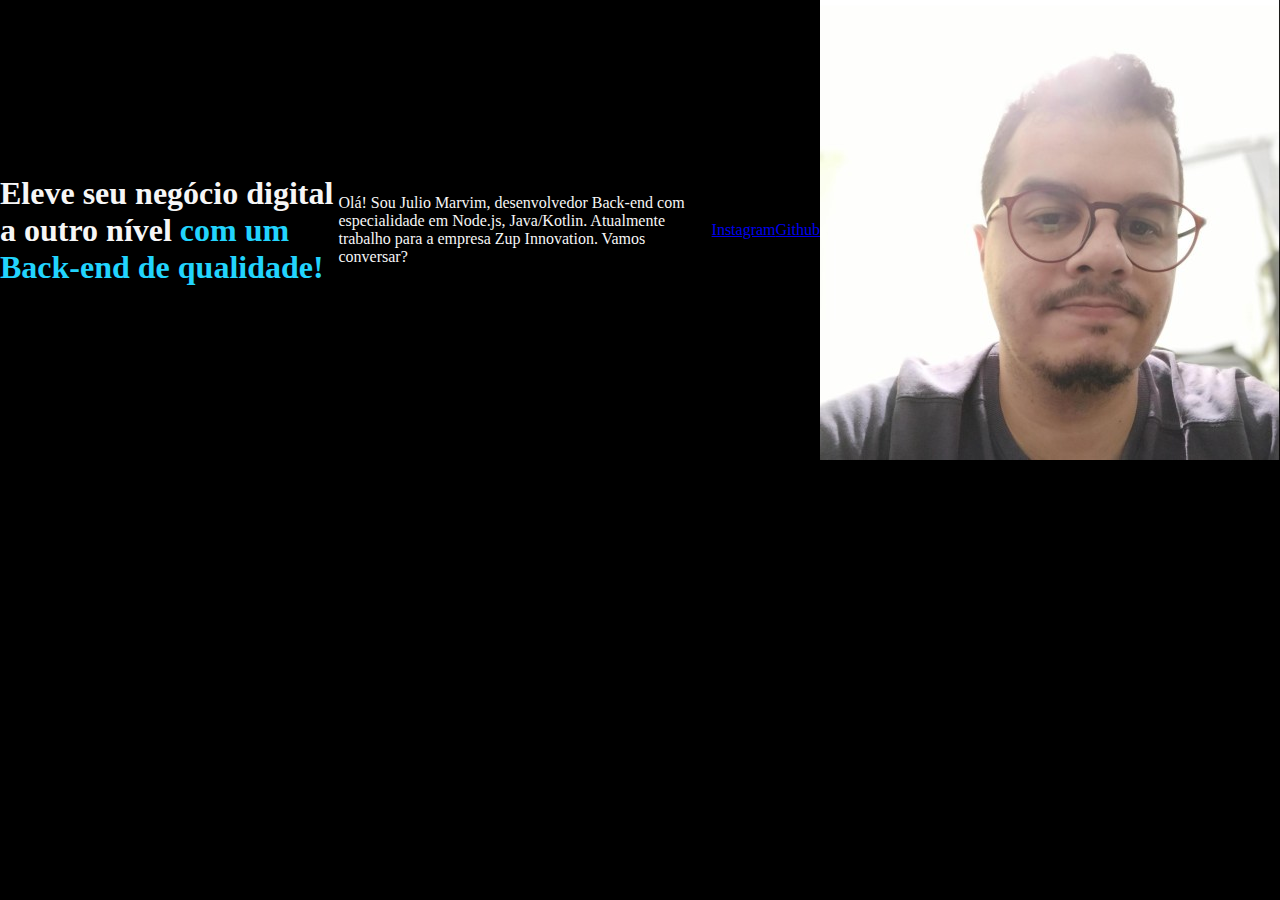
==== index.html @ 953b55dd "feat: alinha elementos visuais" ====
<!DOCTYPE html>
<html lang="pt-br">
<head>
    <meta charset="UTF-8">
    <meta http-equiv="X-UA-Compatible" content="IE=edge">
    <meta name="viewport" content="width=device-width, initial-scale=1.0">
    <link rel="stylesheet" href="style.css">
    <title>Protifolio</title>
</head>
<body>
    <header></header>
    <main class="apresentacao">
        <h1>Eleve seu negócio digital a outro nível <strong class="titulo-destaque">
            com um Back-end de qualidade!</strong></h1>

            <p>Olá! Sou Julio Marvim, desenvolvedor Back-end com especialidade
            em Node.js, Java/Kotlin. Atualmente trabalho para a empresa Zup Innovation.
            Vamos conversar?</p>

            <a href="https://www.instagram.com/jmarvim/">Instagram</a>
            <a href="https://github.com/julioMarvim">Github</a>
            <img src="julio-perfil.jpg" alt="Foto de Julio Marvim">
    </main>
    <footer></footer>
</body>
</html>
---- style.css ----
* {
    margin: 0;
    padding: 0;
}

body{
    height: 100vh;
    background-color: #000000;
    color: #F6F6F6;
    box-sizing: border-box;
}

.titulo-destaque{
    color: #22D4FD;
}

.apresentacao {
    display: flex;
    align-items: center;
}
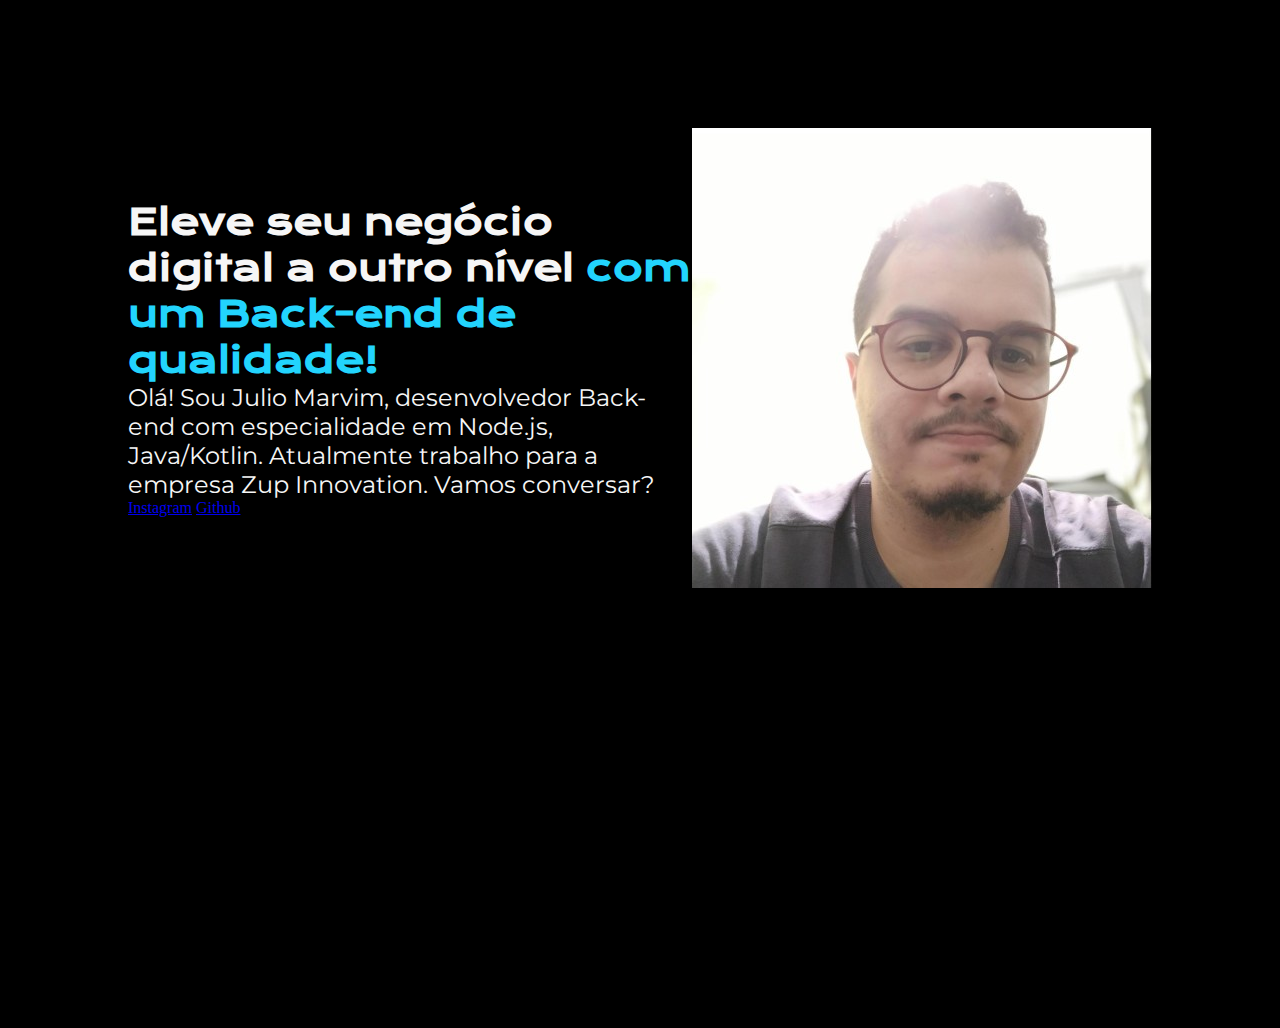
==== commit 9b30d56d: "feat: estilizando fonts" ====
--- a/index.html
+++ b/index.html
@@ -10,15 +10,17 @@
 <body>
     <header></header>
     <main class="apresentacao">
-        <h1>Eleve seu negócio digital a outro nível <strong class="titulo-destaque">
-            com um Back-end de qualidade!</strong></h1>
-
-            <p>Olá! Sou Julio Marvim, desenvolvedor Back-end com especialidade
-            em Node.js, Java/Kotlin. Atualmente trabalho para a empresa Zup Innovation.
-            Vamos conversar?</p>
-
-            <a href="https://www.instagram.com/jmarvim/">Instagram</a>
-            <a href="https://github.com/julioMarvim">Github</a>
+        <section class="apresentacao__conteudo">
+                <h1 class="apresentacao__conteudo__titulo">Eleve seu negócio digital a outro nível <strong class="titulo-destaque">
+                com um Back-end de qualidade!</strong></h1>
+    
+                <p class="apresentacao__conteudo__texto">Olá! Sou Julio Marvim, desenvolvedor Back-end com especialidade
+                em Node.js, Java/Kotlin. Atualmente trabalho para a empresa Zup Innovation.
+                Vamos conversar?</p>
+    
+                <a href="https://www.instagram.com/jmarvim/">Instagram</a>
+                <a href="https://github.com/julioMarvim">Github</a>
+        </section>
             <img src="julio-perfil.jpg" alt="Foto de Julio Marvim">
     </main>
     <footer></footer>
--- a/style.css
+++ b/style.css
@@ -1,3 +1,5 @@
+@import url('https://fonts.googleapis.com/css2?family=Krona+One&family=Montserrat&display=swap');
+
 * {
     margin: 0;
     padding: 0;
@@ -15,6 +17,22 @@
 }
 
 .apresentacao {
+    margin: 10%;
     display: flex;
     align-items: center;
+    justify-content: space-between;
+}
+
+.apresentacao__conteudo{
+    width: 615px;
+}
+
+.apresentacao__conteudo__titulo{
+    font-size: 36px;
+    font-family: 'Krona One';
+}
+
+.apresentacao__conteudo__texto{
+    font-size: 24px;
+    font-family: 'Montserrat';
 }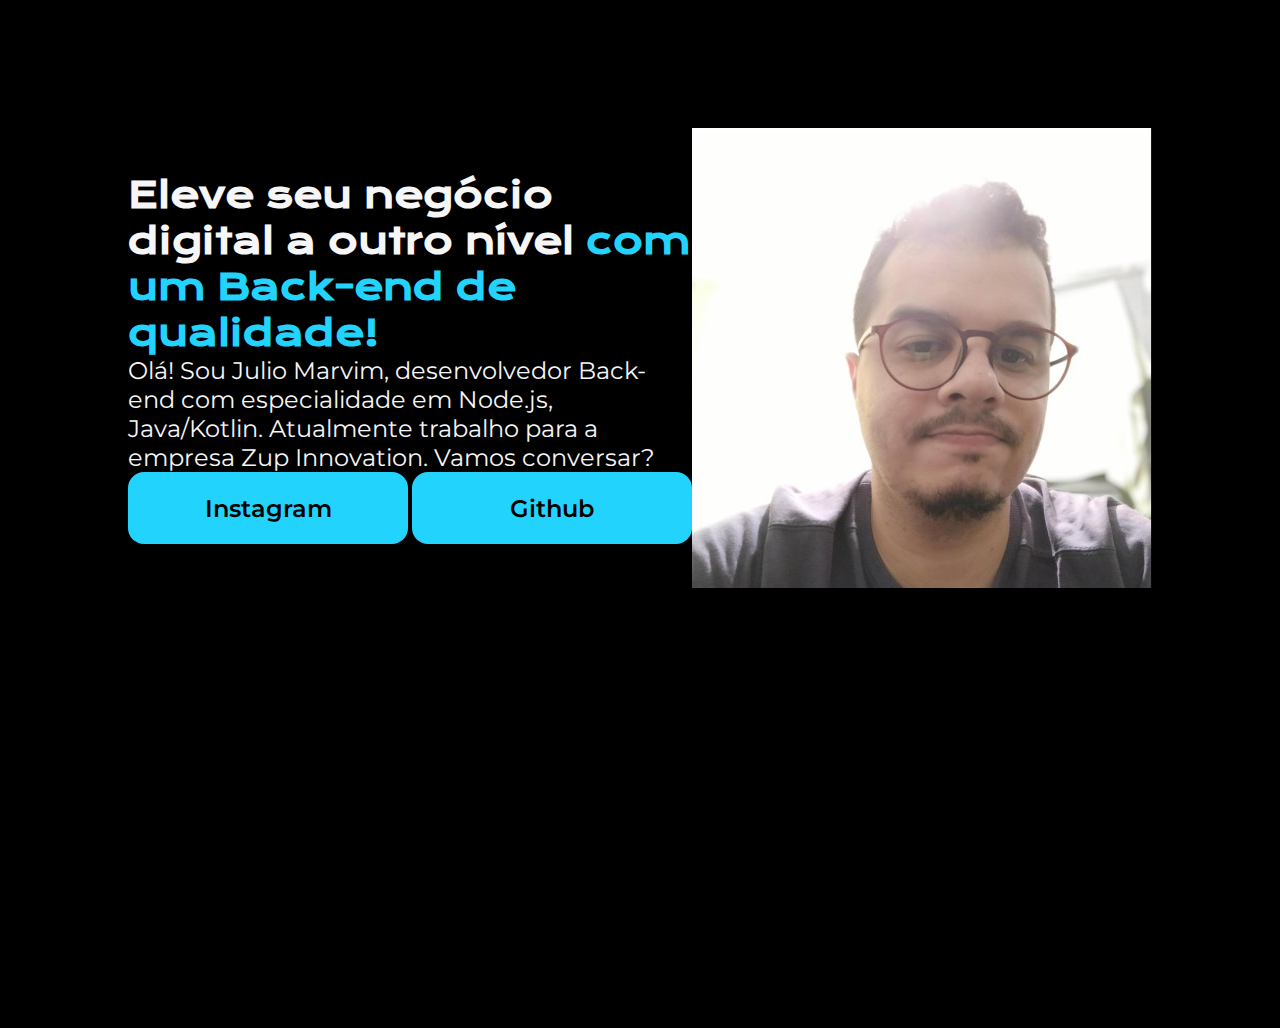
==== commit 5719336d: "feat: estiliza botoes" ====
--- a/index.html
+++ b/index.html
@@ -18,8 +18,10 @@
                 em Node.js, Java/Kotlin. Atualmente trabalho para a empresa Zup Innovation.
                 Vamos conversar?</p>
     
-                <a href="https://www.instagram.com/jmarvim/">Instagram</a>
-                <a href="https://github.com/julioMarvim">Github</a>
+                <div class="apresentacao__links">
+                    <a class="apresentacao__links__link" href="https://www.instagram.com/jmarvim/">Instagram</a>
+                    <a class="apresentacao__links__link" href="https://github.com/julioMarvim">Github</a>
+                </div>
         </section>
             <img src="julio-perfil.jpg" alt="Foto de Julio Marvim">
     </main>
--- a/style.css
+++ b/style.css
@@ -1,4 +1,4 @@
-@import url('https://fonts.googleapis.com/css2?family=Krona+One&family=Montserrat&display=swap');
+@import url('https://fonts.googleapis.com/css2?family=Krona+One&family=Montserrat:wght@400;600&display=swap');
 
 * {
     margin: 0;
@@ -34,5 +34,23 @@
 
 .apresentacao__conteudo__texto{
     font-size: 24px;
-    font-family: 'Montserrat';
+    font-family: 'Montserrat', 'sans-serife';
+}
+
+.apresentacao__links{
+    display: flex;
+    justify-content: space-between;
+}
+
+.apresentacao__links__link{
+    background-color: #22D4FD;
+    width: 280px;
+    border-radius: 16px;
+    text-align: center;
+    font-size: 24px;
+    font-weight: 600;
+    padding: 21.5px 0;
+    text-decoration: none;
+    color: #000000;
+    font-family: 'Montserrat', 'sans-serife';
 }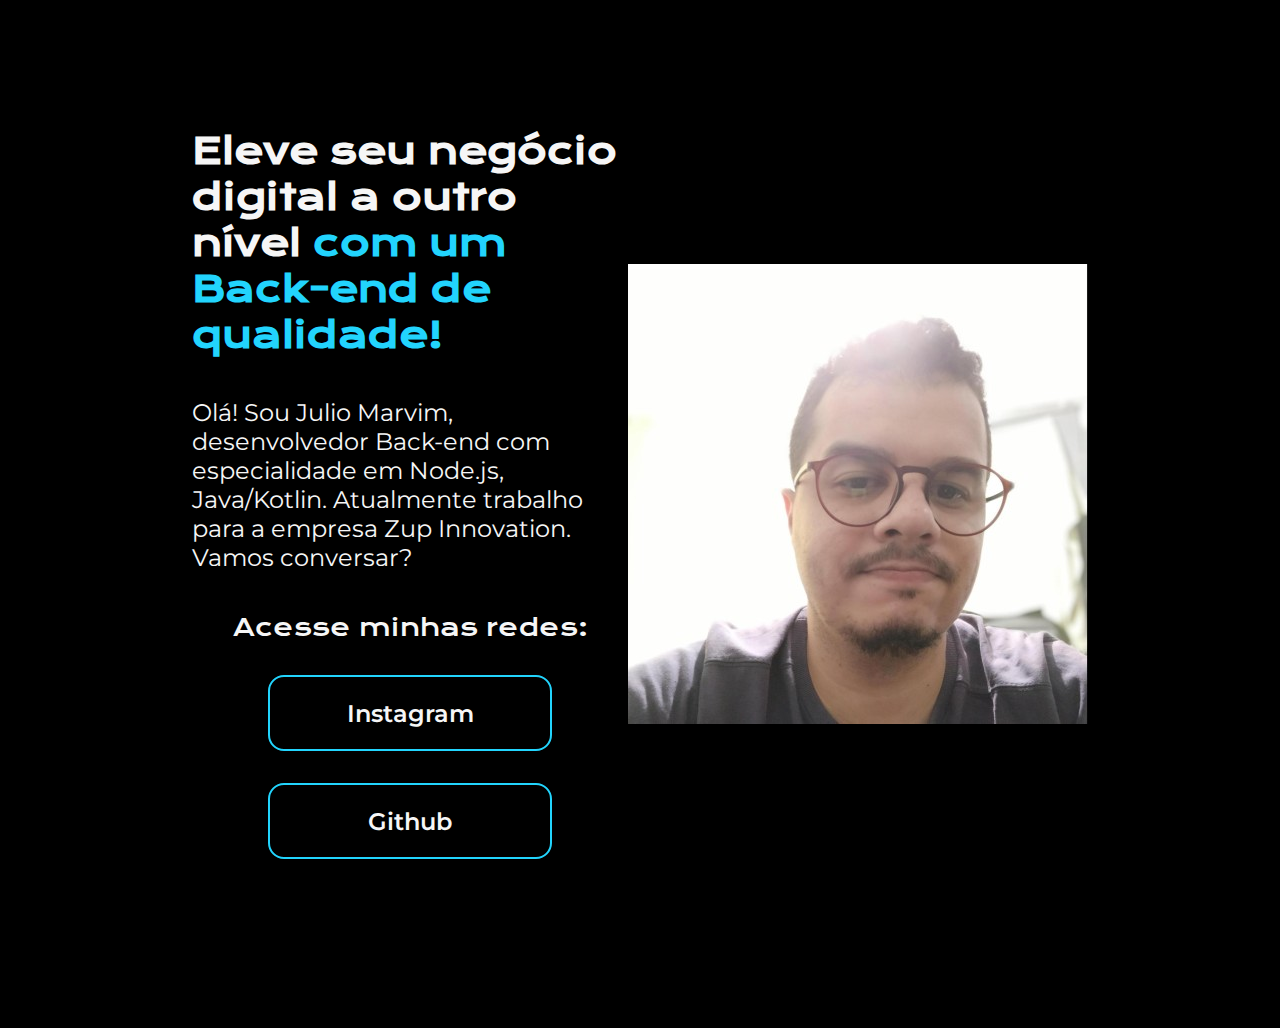
==== commit 1652635e: "feat: cria subtitulo e alinha botoes" ====
--- a/index.html
+++ b/index.html
@@ -19,6 +19,7 @@
                 Vamos conversar?</p>
     
                 <div class="apresentacao__links">
+                    <h3 class="apresentacao__links__subtitulo">Acesse minhas redes:</h3>
                     <a class="apresentacao__links__link" href="https://www.instagram.com/jmarvim/">Instagram</a>
                     <a class="apresentacao__links__link" href="https://github.com/julioMarvim">Github</a>
                 </div>
--- a/style.css
+++ b/style.css
@@ -17,7 +17,7 @@
 }
 
 .apresentacao {
-    margin: 10%;
+    margin: 10% 15%;
     display: flex;
     align-items: center;
     justify-content: space-between;
@@ -25,25 +25,37 @@
 
 .apresentacao__conteudo{
     width: 615px;
+    display: flex;
+    flex-direction: column;
+    gap: 40px;
 }
 
 .apresentacao__conteudo__titulo{
     font-size: 36px;
-    font-family: 'Krona One';
+    font-family: 'Krona One', sans-serife;
 }
 
 .apresentacao__conteudo__texto{
     font-size: 24px;
-    font-family: 'Montserrat', 'sans-serife';
+    font-family: 'Montserrat', sans-serife;
 }
 
 .apresentacao__links{
     display: flex;
-    justify-content: space-between;
+    flex-direction: column;
+    align-items: center;
+    gap: 32px;
+}
+
+.apresentacao__links__subtitulo{
+    font-family: 'Krona One', sans-serif;
+    font-weight: 400;
+    font-size: 24px;
 }
 
 .apresentacao__links__link{
-    background-color: #22D4FD;
+    /* background-color: #22D4FD; */
+    border: 2px solid #22D4FD;
     width: 280px;
     border-radius: 16px;
     text-align: center;
@@ -51,6 +63,6 @@
     font-weight: 600;
     padding: 21.5px 0;
     text-decoration: none;
-    color: #000000;
-    font-family: 'Montserrat', 'sans-serife';
+    color: #F6F6F6;
+    font-family: 'Montserrat', sans-serife;
 }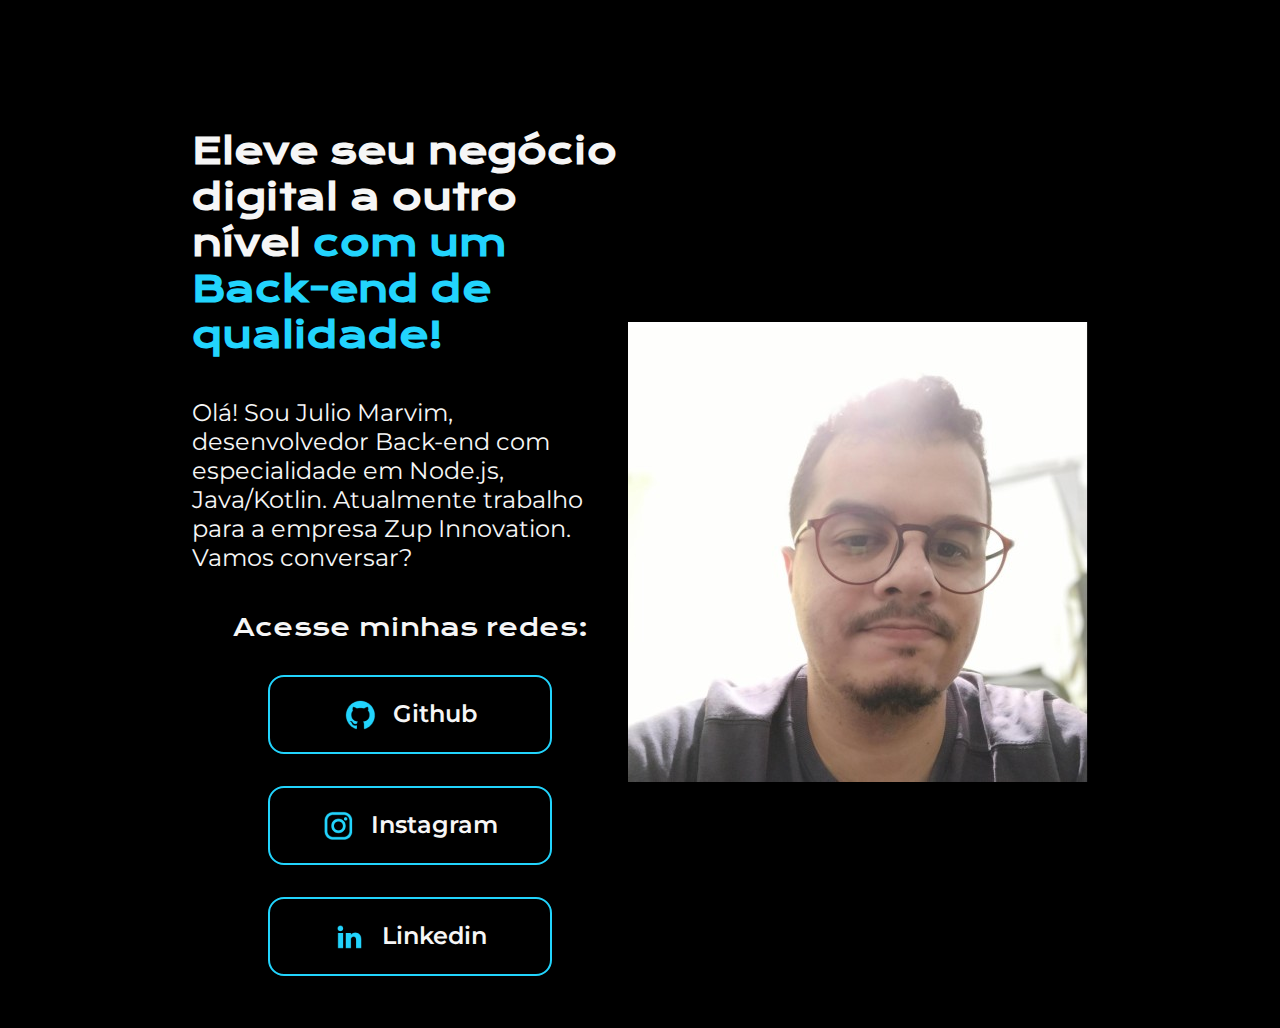
==== commit e8b1fef6: "feat: adiciona novos botoes e estiliza" ====
--- a/index.html
+++ b/index.html
@@ -20,11 +20,16 @@
     
                 <div class="apresentacao__links">
                     <h3 class="apresentacao__links__subtitulo">Acesse minhas redes:</h3>
-                    <a class="apresentacao__links__link" href="https://www.instagram.com/jmarvim/">Instagram</a>
-                    <a class="apresentacao__links__link" href="https://github.com/julioMarvim">Github</a>
+                    <a class="apresentacao__links__link" href="https://github.com/julioMarvim"> 
+                        <img src="assets/github.png">Github</a>
+                    <a class="apresentacao__links__link" href="https://www.instagram.com/jmarvim"> 
+                        <img src="assets/instagram.png">Instagram</a>
+                    <a class="apresentacao__links__link" href="https://br.linkedin.com/in/marvinsjulio"> 
+                        <img src="assets/linkedin.png">Linkedin</a>
+                    
                 </div>
         </section>
-            <img src="julio-perfil.jpg" alt="Foto de Julio Marvim">
+            <img src="assets/julio-perfil.jpg" alt="Foto de Julio Marvim">
     </main>
     <footer></footer>
 </body>
--- a/style.css
+++ b/style.css
@@ -55,6 +55,9 @@
 
 .apresentacao__links__link{
     /* background-color: #22D4FD; */
+    display: flex;
+    justify-content: center;
+    gap: 16px;
     border: 2px solid #22D4FD;
     width: 280px;
     border-radius: 16px;
@@ -65,4 +68,8 @@
     text-decoration: none;
     color: #F6F6F6;
     font-family: 'Montserrat', sans-serife;
+}
+
+.apresentacao__links__link:hover{
+    background-color: #272727;
 }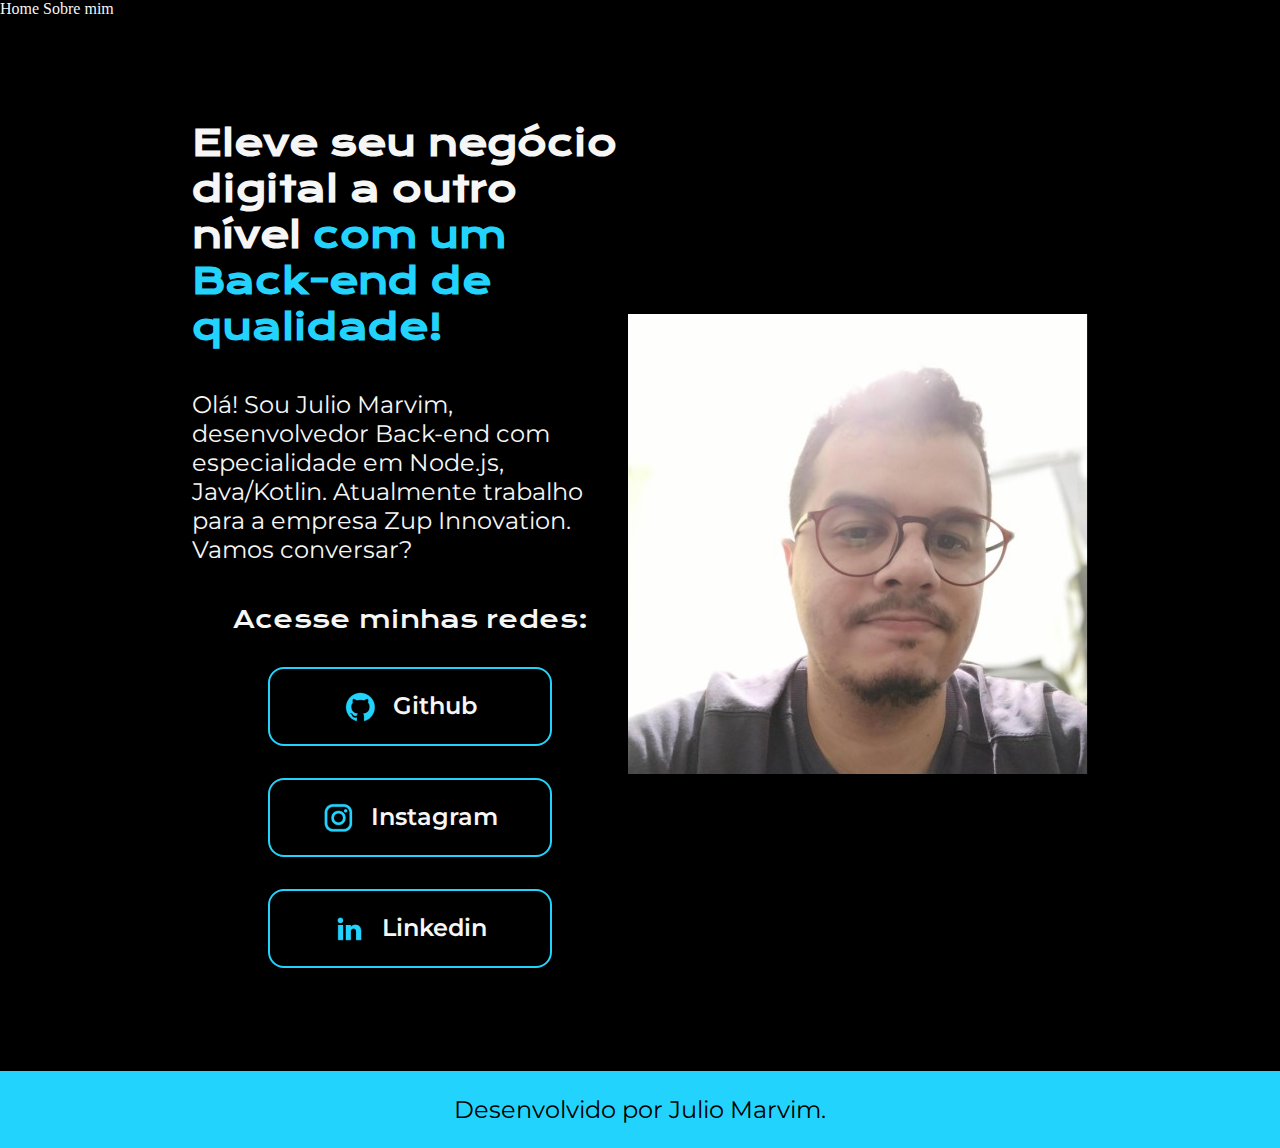
==== commit a3725686: "feat: implenta rodape" ====
--- a/index.html
+++ b/index.html
@@ -8,7 +8,12 @@
     <title>Protifolio</title>
 </head>
 <body>
-    <header></header>
+    <header class="cabecalho">
+        <nav class="cabecalho__menu">
+            <a class="cabecalho__menu__link">Home</a>
+            <a class="cabecalho__menu__link">Sobre mim</a>
+        </nav>
+    </header>
     <main class="apresentacao">
         <section class="apresentacao__conteudo">
                 <h1 class="apresentacao__conteudo__titulo">Eleve seu negócio digital a outro nível <strong class="titulo-destaque">
@@ -31,6 +36,8 @@
         </section>
             <img src="assets/julio-perfil.jpg" alt="Foto de Julio Marvim">
     </main>
-    <footer></footer>
+    <footer class="rodape">
+        <p>Desenvolvido por Julio Marvim.</p>
+    </footer>
 </body>
 </html>--- a/style.css
+++ b/style.css
@@ -6,7 +6,7 @@
 }
 
 body{
-    height: 100vh;
+    /* height: 100vh; */
     background-color: #000000;
     color: #F6F6F6;
     box-sizing: border-box;
@@ -17,7 +17,7 @@
 }
 
 .apresentacao {
-    margin: 10% 15%;
+    padding: 8% 15%;
     display: flex;
     align-items: center;
     justify-content: space-between;
@@ -72,4 +72,14 @@
 
 .apresentacao__links__link:hover{
     background-color: #272727;
+}
+
+.rodape{
+    color: #000000;
+    background-color: #22D4FD;
+    padding: 24px;
+    text-align: center;
+    font-family: 'Montserrat', sans-serif;
+    font-size: 24px;
+    font-weight: 400;
 }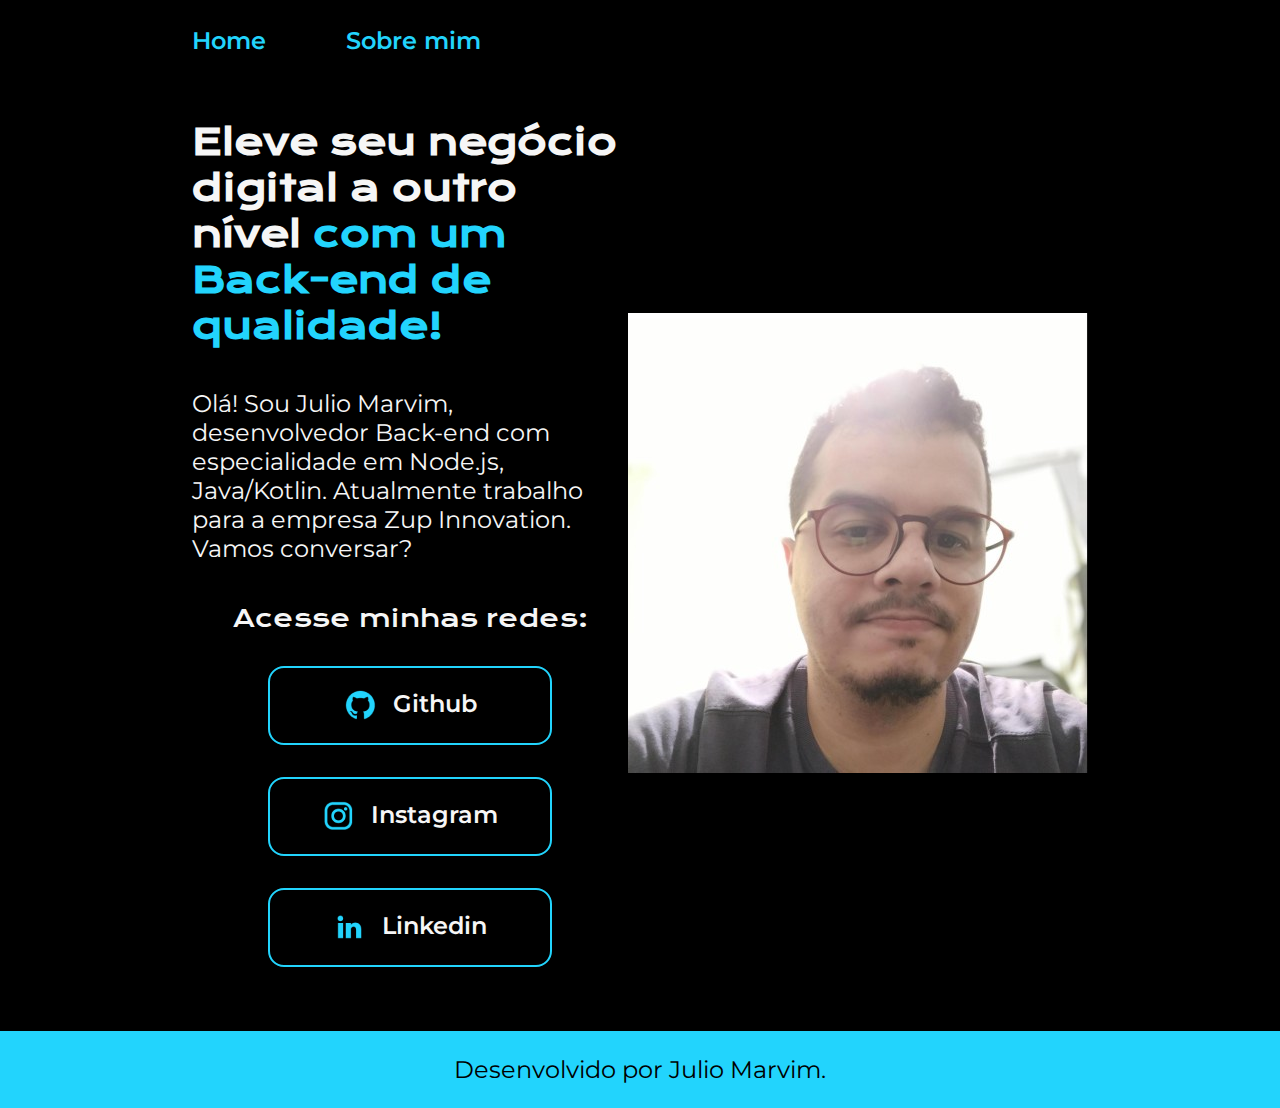
==== commit 85df27a4: "feat: cria pagina sobre" ====
--- a/index.html
+++ b/index.html
@@ -4,14 +4,14 @@
     <meta charset="UTF-8">
     <meta http-equiv="X-UA-Compatible" content="IE=edge">
     <meta name="viewport" content="width=device-width, initial-scale=1.0">
-    <link rel="stylesheet" href="style.css">
+    <link rel="stylesheet" href="styles/style.css">
     <title>Protifolio</title>
 </head>
 <body>
     <header class="cabecalho">
         <nav class="cabecalho__menu">
-            <a class="cabecalho__menu__link">Home</a>
-            <a class="cabecalho__menu__link">Sobre mim</a>
+            <a class="cabecalho__menu__link" href="index.html">Home</a>
+            <a class="cabecalho__menu__link" href="about.html">Sobre mim</a>
         </nav>
     </header>
     <main class="apresentacao">
--- a/styles/style.css
+++ b/styles/style.css
@@ -0,0 +1,101 @@
+@import url('https://fonts.googleapis.com/css2?family=Krona+One&family=Montserrat:wght@400;600&display=swap');
+
+* {
+    margin: 0;
+    padding: 0;
+}
+
+body{
+    /* height: 100vh; */
+    background-color: #000000;
+    color: #F6F6F6;
+    box-sizing: border-box;
+}
+.cabecalho{
+    padding: 2% 0 0 15%;
+}
+
+.cabecalho__menu{
+    display: flex;
+    gap: 80px;
+}
+
+.cabecalho__menu__link{
+    font-family: 'Montserrat', sans-serife;
+    font-size: 24px;
+    font-weight: 600;
+    color: #22D4FD;
+    text-decoration: none;
+}
+
+.titulo-destaque{
+    color: #22D4FD;
+}
+
+.apresentacao {
+    padding: 5% 15%;
+    display: flex;
+    align-items: center;
+    justify-content: space-between;
+}
+
+.apresentacao__conteudo{
+    width: 615px;
+    display: flex;
+    flex-direction: column;
+    gap: 40px;
+}
+
+.apresentacao__conteudo__titulo{
+    font-size: 36px;
+    font-family: 'Krona One', sans-serife;
+}
+
+.apresentacao__conteudo__texto{
+    font-size: 24px;
+    font-family: 'Montserrat', sans-serife;
+}
+
+.apresentacao__links{
+    display: flex;
+    flex-direction: column;
+    align-items: center;
+    gap: 32px;
+}
+
+.apresentacao__links__subtitulo{
+    font-family: 'Krona One', sans-serif;
+    font-weight: 400;
+    font-size: 24px;
+}
+
+.apresentacao__links__link{
+    /* background-color: #22D4FD; */
+    display: flex;
+    justify-content: center;
+    gap: 16px;
+    border: 2px solid #22D4FD;
+    width: 280px;
+    border-radius: 16px;
+    text-align: center;
+    font-size: 24px;
+    font-weight: 600;
+    padding: 21.5px 0;
+    text-decoration: none;
+    color: #F6F6F6;
+    font-family: 'Montserrat', sans-serife;
+}
+
+.apresentacao__links__link:hover{
+    background-color: #272727;
+}
+
+.rodape{
+    color: #000000;
+    background-color: #22D4FD;
+    padding: 24px;
+    text-align: center;
+    font-family: 'Montserrat', sans-serif;
+    font-size: 24px;
+    font-weight: 400;
+}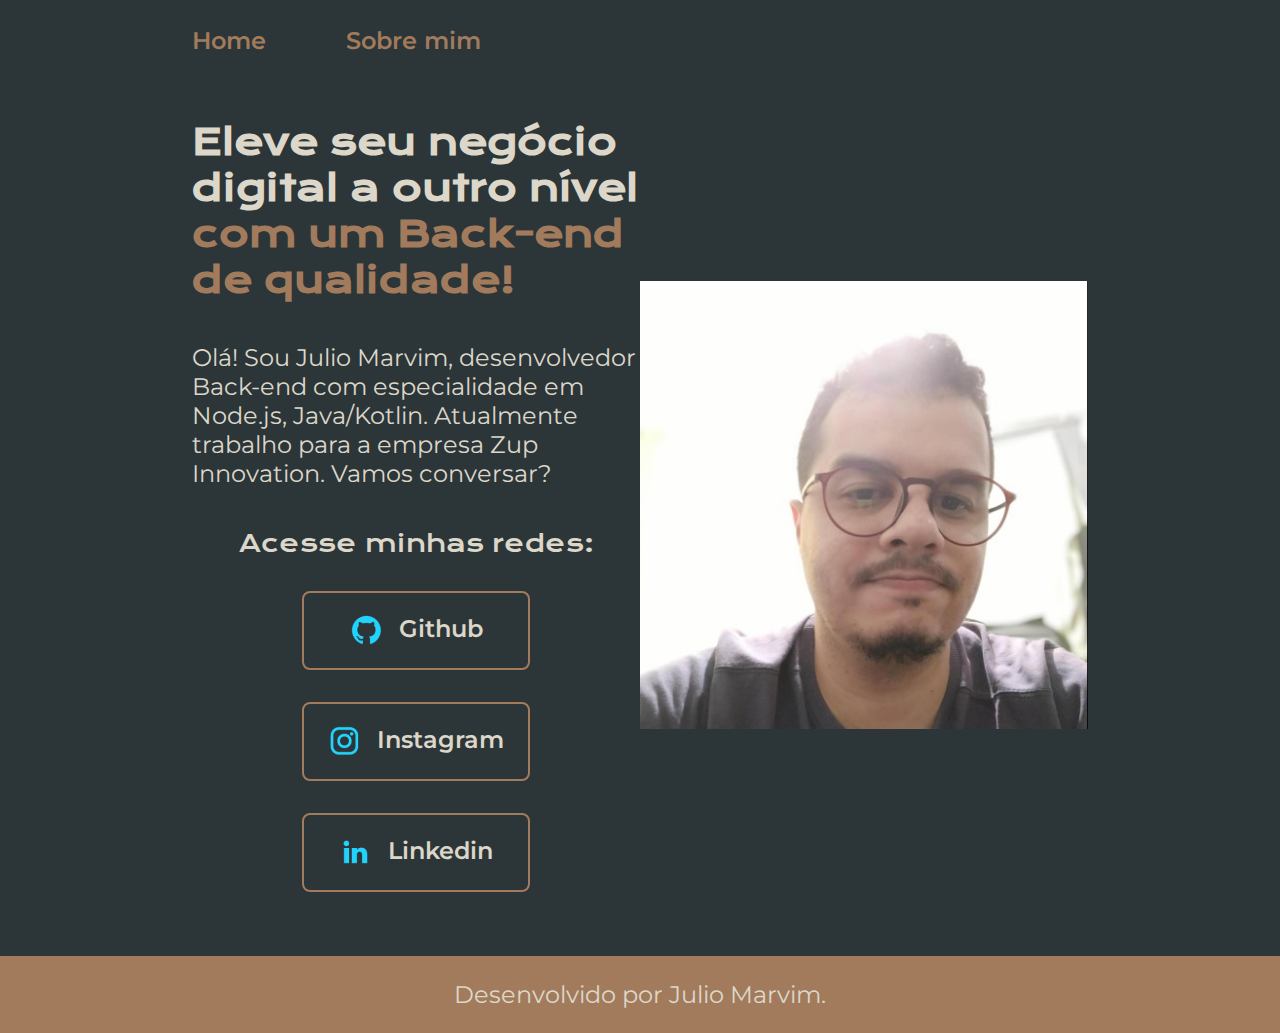
==== commit 9e4430e0: "fix: corrige css" ====
--- a/index.html
+++ b/index.html
@@ -25,16 +25,16 @@
     
                 <div class="apresentacao__links">
                     <h3 class="apresentacao__links__subtitulo">Acesse minhas redes:</h3>
-                    <a class="apresentacao__links__link" href="https://github.com/julioMarvim"> 
+                    <a class="apresentacao__links__navegacao" href="https://github.com/julioMarvim"> 
                         <img src="assets/github.png">Github</a>
-                    <a class="apresentacao__links__link" href="https://www.instagram.com/jmarvim"> 
+                    <a class="apresentacao__links__navegacao" href="https://www.instagram.com/jmarvim"> 
                         <img src="assets/instagram.png">Instagram</a>
-                    <a class="apresentacao__links__link" href="https://br.linkedin.com/in/marvinsjulio"> 
+                    <a class="apresentacao__links__navegacao" href="https://br.linkedin.com/in/marvinsjulio"> 
                         <img src="assets/linkedin.png">Linkedin</a>
                     
                 </div>
         </section>
-            <img src="assets/julio-perfil.jpg" alt="Foto de Julio Marvim">
+            <img class="apresentacao__imagem" src="assets/julio-perfil.jpg" alt="Foto de Julio Marvim">
     </main>
     <footer class="rodape">
         <p>Desenvolvido por Julio Marvim.</p>
--- a/styles/style.css
+++ b/styles/style.css
@@ -1,4 +1,14 @@
 @import url('https://fonts.googleapis.com/css2?family=Krona+One&family=Montserrat:wght@400;600&display=swap');
+
+:root{
+    --cor-primaria: #2C3639;
+    --cor-secundaria: #DCD7C9;
+    --cor-teciaria: #A27B5C;
+    --cor-hover: #3F4E4F;
+
+    --fonte-primaria: 'Krona One', sans-serif;
+    --fonte-secundaria: 'Montserrat', sans-serif;
+}
 
 * {
     margin: 0;
@@ -6,9 +16,8 @@
 }
 
 body{
-    /* height: 100vh; */
-    background-color: #000000;
-    color: #F6F6F6;
+    background-color: var(--cor-primaria);
+    color: var(--cor-secundaria);
     box-sizing: border-box;
 }
 .cabecalho{
@@ -21,15 +30,11 @@
 }
 
 .cabecalho__menu__link{
-    font-family: 'Montserrat', sans-serife;
-    font-size: 24px;
+    font-family: var(--fonte-secundaria);
+    font-size: 1.5rem;
     font-weight: 600;
-    color: #22D4FD;
+    color: var(--cor-teciaria);
     text-decoration: none;
-}
-
-.titulo-destaque{
-    color: #22D4FD;
 }
 
 .apresentacao {
@@ -40,62 +45,70 @@
 }
 
 .apresentacao__conteudo{
-    width: 615px;
+    width: 50%;
     display: flex;
     flex-direction: column;
     gap: 40px;
 }
 
 .apresentacao__conteudo__titulo{
-    font-size: 36px;
-    font-family: 'Krona One', sans-serife;
+    font-size: 2.25rem;
+    font-family: var(--fonte-primaria);
+}
+
+.titulo-destaque{
+    color: var(--cor-teciaria);
 }
 
 .apresentacao__conteudo__texto{
-    font-size: 24px;
-    font-family: 'Montserrat', sans-serife;
+    font-size: 1.5rem;
+    font-family: var(--fonte-secundaria);
 }
 
 .apresentacao__links{
     display: flex;
     flex-direction: column;
+    justify-content: space-between;
     align-items: center;
     gap: 32px;
 }
 
 .apresentacao__links__subtitulo{
-    font-family: 'Krona One', sans-serif;
+    font-family: var(--fonte-primaria);
     font-weight: 400;
-    font-size: 24px;
+    font-size: 1.5rem;
 }
 
-.apresentacao__links__link{
-    /* background-color: #22D4FD; */
+.apresentacao__links__navegacao{
     display: flex;
     justify-content: center;
     gap: 16px;
-    border: 2px solid #22D4FD;
-    width: 280px;
-    border-radius: 16px;
+    border: 2px solid var(--cor-teciaria);
+    width: 50%;
+    border-radius: 8px;
     text-align: center;
-    font-size: 24px;
+    font-size: 1.5rem;
     font-weight: 600;
     padding: 21.5px 0;
     text-decoration: none;
-    color: #F6F6F6;
-    font-family: 'Montserrat', sans-serife;
+    color: var(--cor-secundaria);
+    font-family: var(--fonte-secundaria);
 }
 
 .apresentacao__links__link:hover{
-    background-color: #272727;
+    background-color: var(--cor-hover);
+}
+
+.apresentacao__imagem{
+    width: 50%;
 }
 
 .rodape{
-    color: #000000;
-    background-color: #22D4FD;
+    color: var(--cor-secundaria);
+    background-color: var(--cor-teciaria);
     padding: 24px;
     text-align: center;
-    font-family: 'Montserrat', sans-serif;
-    font-size: 24px;
+    font-family: var(--fonte-secundaria);
+    font-size: 1.5rem;
     font-weight: 400;
 }